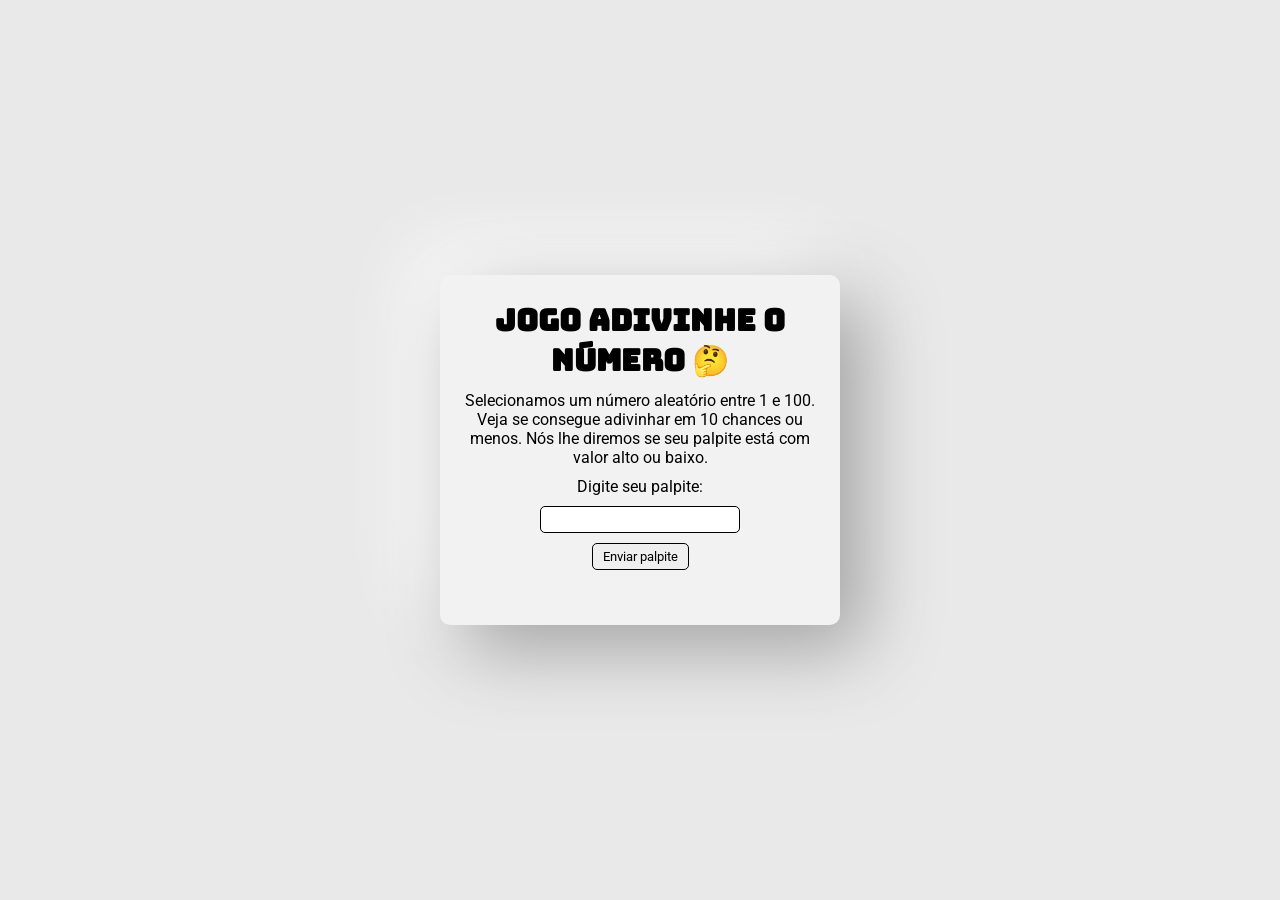
==== index.html @ 5e2feb35 "Add files via upload" ====
<!DOCTYPE html>
<html lang="pt-br">
  <head>
    <meta charset="UTF-8" />
    <meta http-equiv="X-UA-Compatible" content="IE=edge" />
    <meta name="viewport" content="width=device-width, initial-scale=1.0" />
    <link rel="stylesheet" href="css/style.css" />
    <link rel="preconnect" href="https://fonts.googleapis.com" />
    <link rel="preconnect" href="https://fonts.gstatic.com" crossorigin />
    <link
      href="https://fonts.googleapis.com/css2?family=Bungee&family=Roboto&display=swap"
      rel="stylesheet"
    />
    <script src="js/script.js" defer></script>
    <title>Jogo Adivinhe O Número</title>
  </head>

  <body>
    <div class="parent">
      <div class="container">
        <h1>
          Jogo Adivinhe O Número <span class="emojiReaction">&#x1F914;</span>
        </h1>
        <p>
          Selecionamos um número aleatório entre 1 e 100. Veja se consegue
          adivinhar em 10 chances ou menos. Nós lhe diremos se seu palpite está
          com valor alto ou baixo.
        </p>
        <div class="form">
          <label for="campoPalpite"> Digite seu palpite: </label>
          <input
            type="number"
            min="1"
            max="100"
            required
            id="campoPalpite"
            class="campoPalpite"
          />
          <input type="submit" value="Enviar palpite" class="envioPalpite" />
        </div>
        <div class="resultadoParas">
          <p class="palpites"></p>
          <p class="ultimoResultado"></p>
          <p class="baixoOuAlto"></p>
          <button class="reiniciarJogo">Reiniciar jogo</button>
        </div>
      </div>
    </div>
  </body>
</html>
---- css/style.css ----
* {
  margin: 0;
  padding: 0;
  font-family: "Roboto", sans-serif;
  box-sizing: border-box;
}

body {
  background-color: #e9e9e9;
}

.parent {
  height: 100vh;
  display: flex;
  align-items: center;
  justify-content: center;
  flex-direction: column;
}

.container *{
  margin-bottom: 10px;
  text-align: center;
}

.container {
  max-width: 400px;
  min-width: 300px;
  padding: 25px;
  width: 50vw;
  background-color: #f2f2f2;
  border-radius: 10px;
  background: #f2f2f2;
  box-shadow: 24px 24px 74px #a2a2a2, -24px -24px 74px #ffffff;
}

.container h1{
  font-family: "Bungee", sans-serif;
  line-height: 40px;
  font-size: 30px;
}

.form * {
  margin: 10px auto;
  display: flex;
  flex-direction: column;
}

.form input[type="number"] {
  width: 200px;
  border-radius: 5px;
  padding: 5px 0;
  border: 1px solid #000;
  transition: .2s ease-in-out;
  outline: none;
}

.form input[type="number"]:focus {
  padding: 15px 0;
  border: 2px solid #000;
}

.form input[type="submit"] {
  text-align: center;
  outline: none;
  border-radius: 5px;
  border: 1px solid #000;
  padding: 5px 10px;
  transition: .3s ease-in-out;
}

.form input[type="submit"]:not(:disabled):hover,
.form input[type="submit"]:not(:disabled):focus,
.resultadoParas button:hover,
.resultadoParas button:focus {
  box-shadow: 1px 1px #000, 2px 2px #000, 3px 3px #000;
  -moz-transform: translateX(-3px);
  -webkit-transform: translateX(-3px);
  transform: translateX(-3px);
}

.ultimoResultado {
  text-align: center;
  color: #fff;
  padding: 5px;
}

.resultadoParas button {
  display: none;
  margin: 10px auto;
  text-align: center;
  border-radius: 5px;
  border: 1px solid #000;
  padding: 5px 10px;
  transition: .2s ease-in-out;
  outline: none;
}

.github-icon {
  bottom: 0;
  position: fixed;
  width: 45px;
  padding: 10px 0 5px 0;
  background: #000;
  border-radius: 50%;
  text-align: center;
  margin: 15px 0;
  transition: 0.4s ease-in-out;
}

.github-icon:hover,
.github-icon:focus {
  transform: scale(1.2) rotate(360deg);
}

@media (max-width: 600px) {
  .container h1{
    font-size: 28px;
  }
}
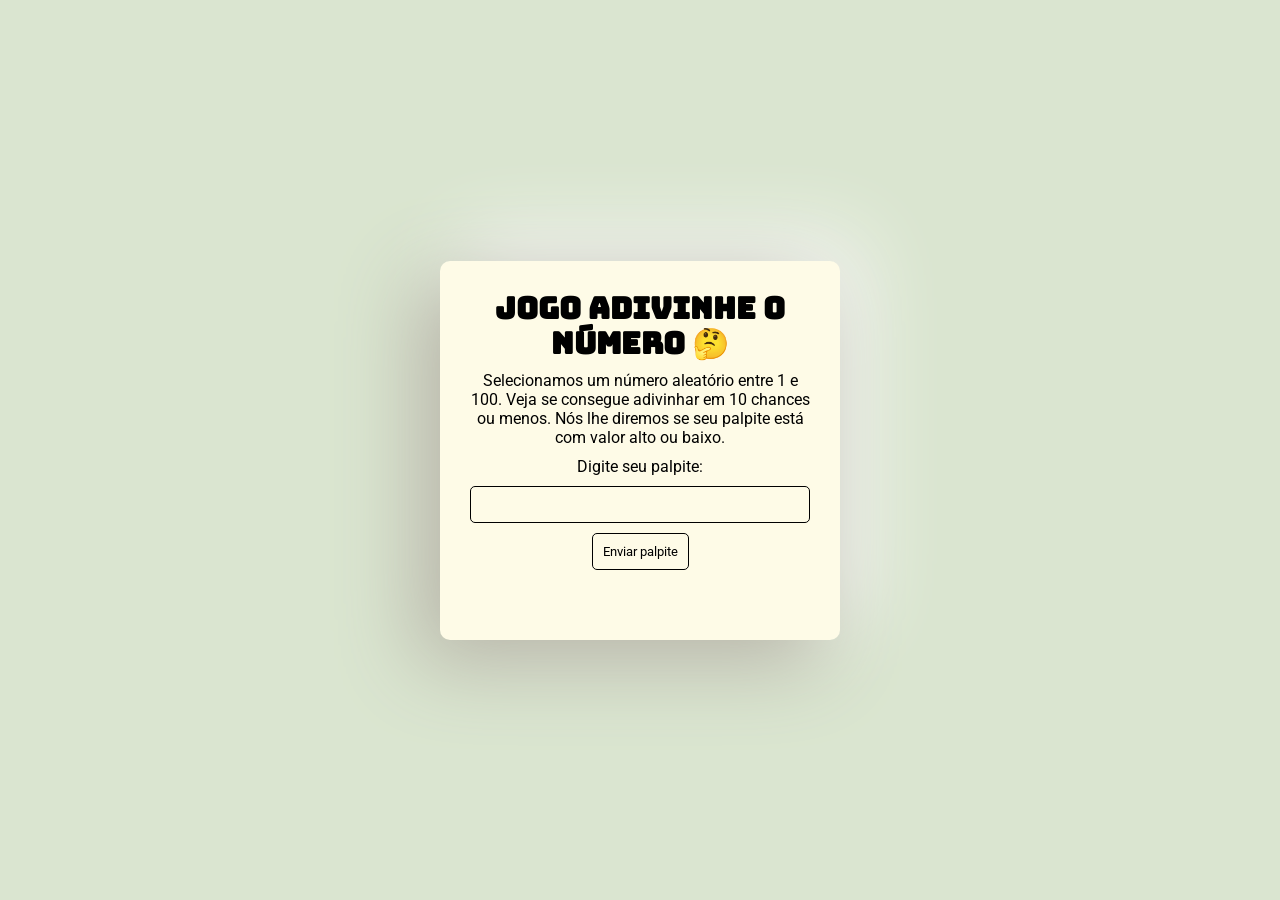
==== commit 78db3cd0: "Responsive and customizations" ====
--- a/index.html
+++ b/index.html
@@ -1,50 +1,49 @@
-<!DOCTYPE html>
-<html lang="pt-br">
-  <head>
-    <meta charset="UTF-8" />
-    <meta http-equiv="X-UA-Compatible" content="IE=edge" />
-    <meta name="viewport" content="width=device-width, initial-scale=1.0" />
-    <link rel="stylesheet" href="css/style.css" />
-    <link rel="preconnect" href="https://fonts.googleapis.com" />
-    <link rel="preconnect" href="https://fonts.gstatic.com" crossorigin />
-    <link
-      href="https://fonts.googleapis.com/css2?family=Bungee&family=Roboto&display=swap"
-      rel="stylesheet"
-    />
-    <script src="js/script.js" defer></script>
-    <title>Jogo Adivinhe O Número</title>
-  </head>
-
-  <body>
-    <div class="parent">
-      <div class="container">
-        <h1>
-          Jogo Adivinhe O Número <span class="emojiReaction">&#x1F914;</span>
-        </h1>
-        <p>
-          Selecionamos um número aleatório entre 1 e 100. Veja se consegue
-          adivinhar em 10 chances ou menos. Nós lhe diremos se seu palpite está
-          com valor alto ou baixo.
-        </p>
-        <div class="form">
-          <label for="campoPalpite"> Digite seu palpite: </label>
-          <input
-            type="number"
-            min="1"
-            max="100"
-            required
-            id="campoPalpite"
-            class="campoPalpite"
-          />
-          <input type="submit" value="Enviar palpite" class="envioPalpite" />
-        </div>
-        <div class="resultadoParas">
-          <p class="palpites"></p>
-          <p class="ultimoResultado"></p>
-          <p class="baixoOuAlto"></p>
-          <button class="reiniciarJogo">Reiniciar jogo</button>
-        </div>
-      </div>
-    </div>
-  </body>
-</html>
+<!DOCTYPE html>
+<html lang="pt-br">
+  <head>
+    <meta charset="UTF-8" />
+    <meta http-equiv="X-UA-Compatible" content="IE=edge" />
+    <meta name="viewport" content="width=device-width, initial-scale=1.0" />
+    <link rel="stylesheet" href="css/style.css" />
+    <link rel="preconnect" href="https://fonts.googleapis.com" />
+    <link rel="preconnect" href="https://fonts.gstatic.com" crossorigin />
+    <link rel="shortcut icon" href="favicon.ico" type="image/x-icon" />
+    <link
+      href="https://fonts.googleapis.com/css2?family=Bungee&family=Roboto&display=swap"
+      rel="stylesheet"
+    />
+    <script src="js/script.js" defer></script>
+    <title>Jogo Adivinhe O Número</title>
+  </head>
+
+  <body>
+    <div class="container">
+      <h1>
+        Jogo Adivinhe O Número <span class="emojiReaction">&#x1F914;</span>
+      </h1>
+      <p>
+        Selecionamos um número aleatório entre 1 e 100. Veja se consegue
+        adivinhar em 10 chances ou menos. Nós lhe diremos se seu palpite está
+        com valor alto ou baixo.
+      </p>
+      <div class="form">
+        <label for="campoPalpite"> Digite seu palpite: </label>
+        <input
+          type="number"
+          min="1"
+          max="100"
+          required
+          id="campoPalpite"
+          class="campoPalpite"
+        />
+        <input type="submit" value="Enviar palpite" class="envioPalpite" />
+      </div>
+      <div class="resultadoParas">
+        <p class="palpites"></p>
+        <p class="ultimoResultado"></p>
+        <p class="baixoOuAlto"></p>
+        <button class="reiniciarJogo">Reiniciar jogo</button>
+      </div>
+    </div>
+  </body>
+</html>
--- a/css/style.css
+++ b/css/style.css
@@ -1,119 +1,114 @@
-* {
-  margin: 0;
-  padding: 0;
-  font-family: "Roboto", sans-serif;
-  box-sizing: border-box;
-}
-
-body {
-  background-color: #e9e9e9;
-}
-
-.parent {
-  height: 100vh;
-  display: flex;
-  align-items: center;
-  justify-content: center;
-  flex-direction: column;
-}
-
-.container *{
-  margin-bottom: 10px;
-  text-align: center;
-}
-
-.container {
-  max-width: 400px;
-  min-width: 300px;
-  padding: 25px;
-  width: 50vw;
-  background-color: #f2f2f2;
-  border-radius: 10px;
-  background: #f2f2f2;
-  box-shadow: 24px 24px 74px #a2a2a2, -24px -24px 74px #ffffff;
-}
-
-.container h1{
-  font-family: "Bungee", sans-serif;
-  line-height: 40px;
-  font-size: 30px;
-}
-
-.form * {
-  margin: 10px auto;
-  display: flex;
-  flex-direction: column;
-}
-
-.form input[type="number"] {
-  width: 200px;
-  border-radius: 5px;
-  padding: 5px 0;
-  border: 1px solid #000;
-  transition: .2s ease-in-out;
-  outline: none;
-}
-
-.form input[type="number"]:focus {
-  padding: 15px 0;
-  border: 2px solid #000;
-}
-
-.form input[type="submit"] {
-  text-align: center;
-  outline: none;
-  border-radius: 5px;
-  border: 1px solid #000;
-  padding: 5px 10px;
-  transition: .3s ease-in-out;
-}
-
-.form input[type="submit"]:not(:disabled):hover,
-.form input[type="submit"]:not(:disabled):focus,
-.resultadoParas button:hover,
-.resultadoParas button:focus {
-  box-shadow: 1px 1px #000, 2px 2px #000, 3px 3px #000;
-  -moz-transform: translateX(-3px);
-  -webkit-transform: translateX(-3px);
-  transform: translateX(-3px);
-}
-
-.ultimoResultado {
-  text-align: center;
-  color: #fff;
-  padding: 5px;
-}
-
-.resultadoParas button {
-  display: none;
-  margin: 10px auto;
-  text-align: center;
-  border-radius: 5px;
-  border: 1px solid #000;
-  padding: 5px 10px;
-  transition: .2s ease-in-out;
-  outline: none;
-}
-
-.github-icon {
-  bottom: 0;
-  position: fixed;
-  width: 45px;
-  padding: 10px 0 5px 0;
-  background: #000;
-  border-radius: 50%;
-  text-align: center;
-  margin: 15px 0;
-  transition: 0.4s ease-in-out;
-}
-
-.github-icon:hover,
-.github-icon:focus {
-  transform: scale(1.2) rotate(360deg);
-}
-
-@media (max-width: 600px) {
-  .container h1{
-    font-size: 28px;
-  }
-}
+* {
+  margin: 0;
+  padding: 0;
+  font-family: "Roboto", sans-serif;
+  box-sizing: border-box;
+}
+
+:root {
+  --bg-color: #dae5d0;
+  --card-color: #fefbe7;
+  --text-color: #000;
+}
+
+body {
+  width: 100%;
+  height: 100vh;
+  display: flex;
+  align-items: center;
+  justify-content: center;
+  flex-direction: column;
+  background: var(--bg-color);
+}
+
+.container * {
+  margin-bottom: 10px;
+  text-align: center;
+}
+
+.container {
+  color: var(--text-color);
+  padding: 30px;
+  width: 400px;
+  border-radius: 10px;
+  background: var(--card-color);
+  transition: all 0.2s ease-in-out;
+  box-shadow: -20px 20px 82px #b2b0a2, 20px -20px 82px #ffffff;
+}
+
+.container h1 {
+  font-family: "Bungee", sans-serif;
+  line-height: 35px;
+  font-size: 30px;
+}
+
+.form * {
+  margin: 10px auto;
+  display: flex;
+  flex-direction: column;
+}
+
+.form input[type="number"] {
+  width: 100%;
+  background: transparent;
+  border-radius: 5px;
+  padding: 10px 0;
+  border: 1px solid #000;
+  transition: 0.2s ease-in-out;
+  outline: none;
+}
+
+.form input[type="number"]:focus {
+  padding: 15px 0;
+  border: 2px solid #000;
+}
+
+.form input[type="submit"] {
+  background: transparent;
+  text-align: center;
+  outline: none;
+  border-radius: 5px;
+  border: 1px solid #000;
+  padding: 10px;
+  transition: 0.3s ease-in-out;
+  cursor: pointer;
+}
+
+.form input[type="submit"]:not(:disabled):hover,
+.form input[type="submit"]:not(:disabled):focus,
+.resultadoParas button:hover,
+.resultadoParas button:focus {
+  box-shadow: 1px 1px #000, 2px 2px #000, 3px 3px #000;
+  -moz-transform: translateX(-3px);
+  -webkit-transform: translateX(-3px);
+  transform: translateX(-3px);
+}
+
+.ultimoResultado {
+  text-align: center;
+  padding: 10px;
+}
+
+.resultadoParas button {
+  display: none;
+  margin: 10px auto;
+  text-align: center;
+  border-radius: 5px;
+  border: 1px solid #000;
+  padding: 10px;
+  transition: 0.2s ease-in-out;
+  outline: none;
+  cursor: pointer;
+  background: transparent;
+}
+
+@media (max-width: 450px) {
+  .container {
+    display: flex;
+    flex-direction: column;
+    justify-content: center;
+    width: 100%;
+    height: 100%;
+    border-radius: 0;
+  }
+}
